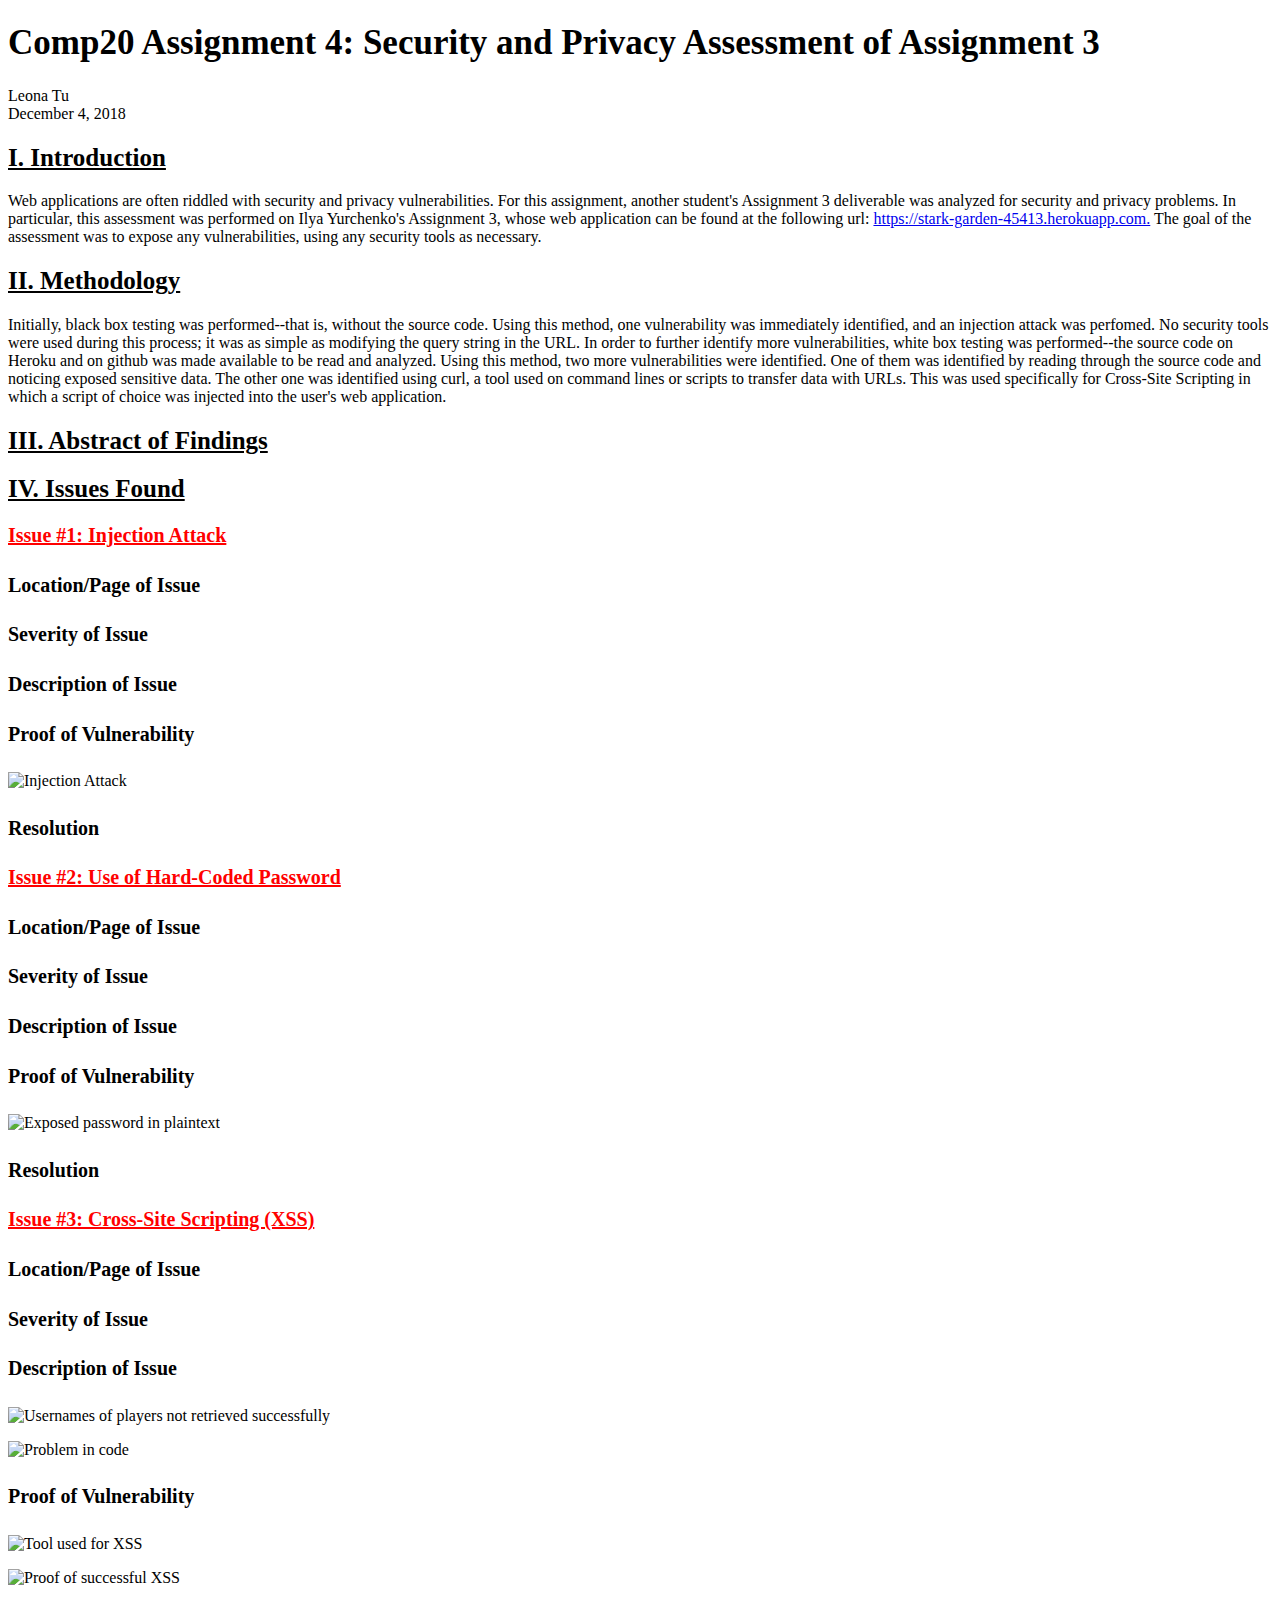
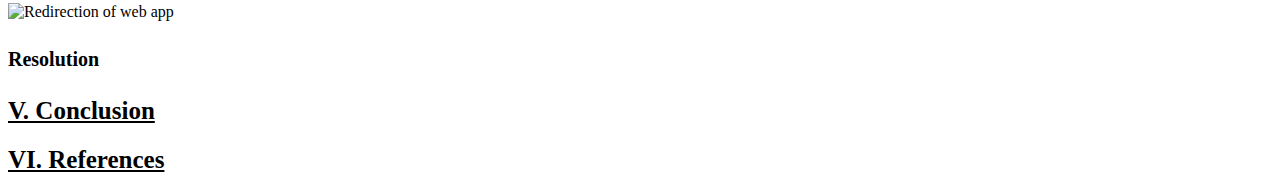
==== security/index.html @ 2bf47704 "added methodology and stylesheet" ====
<!DOCTYPE html>
<html>
<head>
	<meta charset="utf-8" />
	<title>Security</title>
	<link rel="stylesheet" href="style.css"/>
</head>

<body>
	<h1>Comp20 Assignment 4: Security and Privacy Assessment of Assignment 3</h1>
	<p>Leona Tu<br>December 4, 2018</p>


	<h2>I. Introduction</h2>
	<p> Web applications are often riddled with security and privacy vulnerabilities. For this assignment, another student's Assignment 3 deliverable was analyzed for security and privacy problems. In particular, this assessment was performed on Ilya Yurchenko's Assignment 3, whose web application can be found at the following url: <a href= "https://stark-garden-45413.herokuapp.com">https://stark-garden-45413.herokuapp.com.</a> The goal of the assessment was to expose any vulnerabilities, using any security tools as necessary.</p>


	<h2>II. Methodology</h2>
	<p>Initially, black box testing was performed--that is, without the source code. Using this method, one vulnerability was immediately identified, and an injection attack was perfomed. No security tools were used during this process; it was as simple as modifying the query string in the URL. In order to further identify more vulnerabilities, white box testing was performed--the source code on Heroku and on github was made available to be read and analyzed. Using this method, two more vulnerabilities were identified. One of them was identified by reading through the source code and noticing exposed sensitive data. The other one was identified using curl, a tool used on command lines or scripts to transfer data with URLs. This was used specifically for Cross-Site Scripting in which a script of choice was injected into the user's web application.</p> 

	<h2>III. Abstract of Findings</h2>

	<h2>IV. Issues Found</h2>

	<h3>Issue #1: Injection Attack</h3>
	
	<h4>Location/Page of Issue</h4>
	<h4>Severity of Issue</h4>
	<h4>Description of Issue</h4>
	<h4>Proof of Vulnerability</h4>
	<p><img src="injectionattack.png" alt="Injection Attack"/></p>
	<h4>Resolution</h4>
			
	<h3>Issue #2: Use of Hard-Coded Password</h3>
	
	<h4>Location/Page of Issue</h4>
	<h4>Severity of Issue</h4>
	<h4>Description of Issue</h4>
	<h4>Proof of Vulnerability</h4>
	<p><img src="sensitivedata.png" alt="Exposed password in plaintext"/></p>
	<h4>Resolution</h4>

	<h3>Issue #3: Cross-Site Scripting (XSS)</h3>
	
	<h4>Location/Page of Issue</h4>
	<h4>Severity of Issue</h4>
	<h4>Description of Issue</h4>

	<p><img src="beforexss.png" alt="Usernames of players not retrieved successfully"/></p>
	<p><img src="submitcode.png" alt="Problem in code"/></p>

	<h4>Proof of Vulnerability</h4>
	<p><img src="xss.png" alt="Tool used for XSS"/></p>
	<p><img src="xssproof.png" alt="Proof of successful XSS"/></p>
	<p><img src="afterxss.png" alt="Redirection of web app"/></p>

	<h4>Resolution</h4>



	<h2>V. Conclusion</h2>

	<h2>VI. References</h2>

	
</body>

</html>
---- security/style.css ----
h1{
	font-size: 35px;
}

h2{
	font-size: 25px;
	text-decoration: underline;
}

h3{
	font-size: 20px;
	color: red;
	text-decoration: underline;
}

h4{
	font-size: 20px;
}

img {
  max-width:100%;
  height:auto;
}
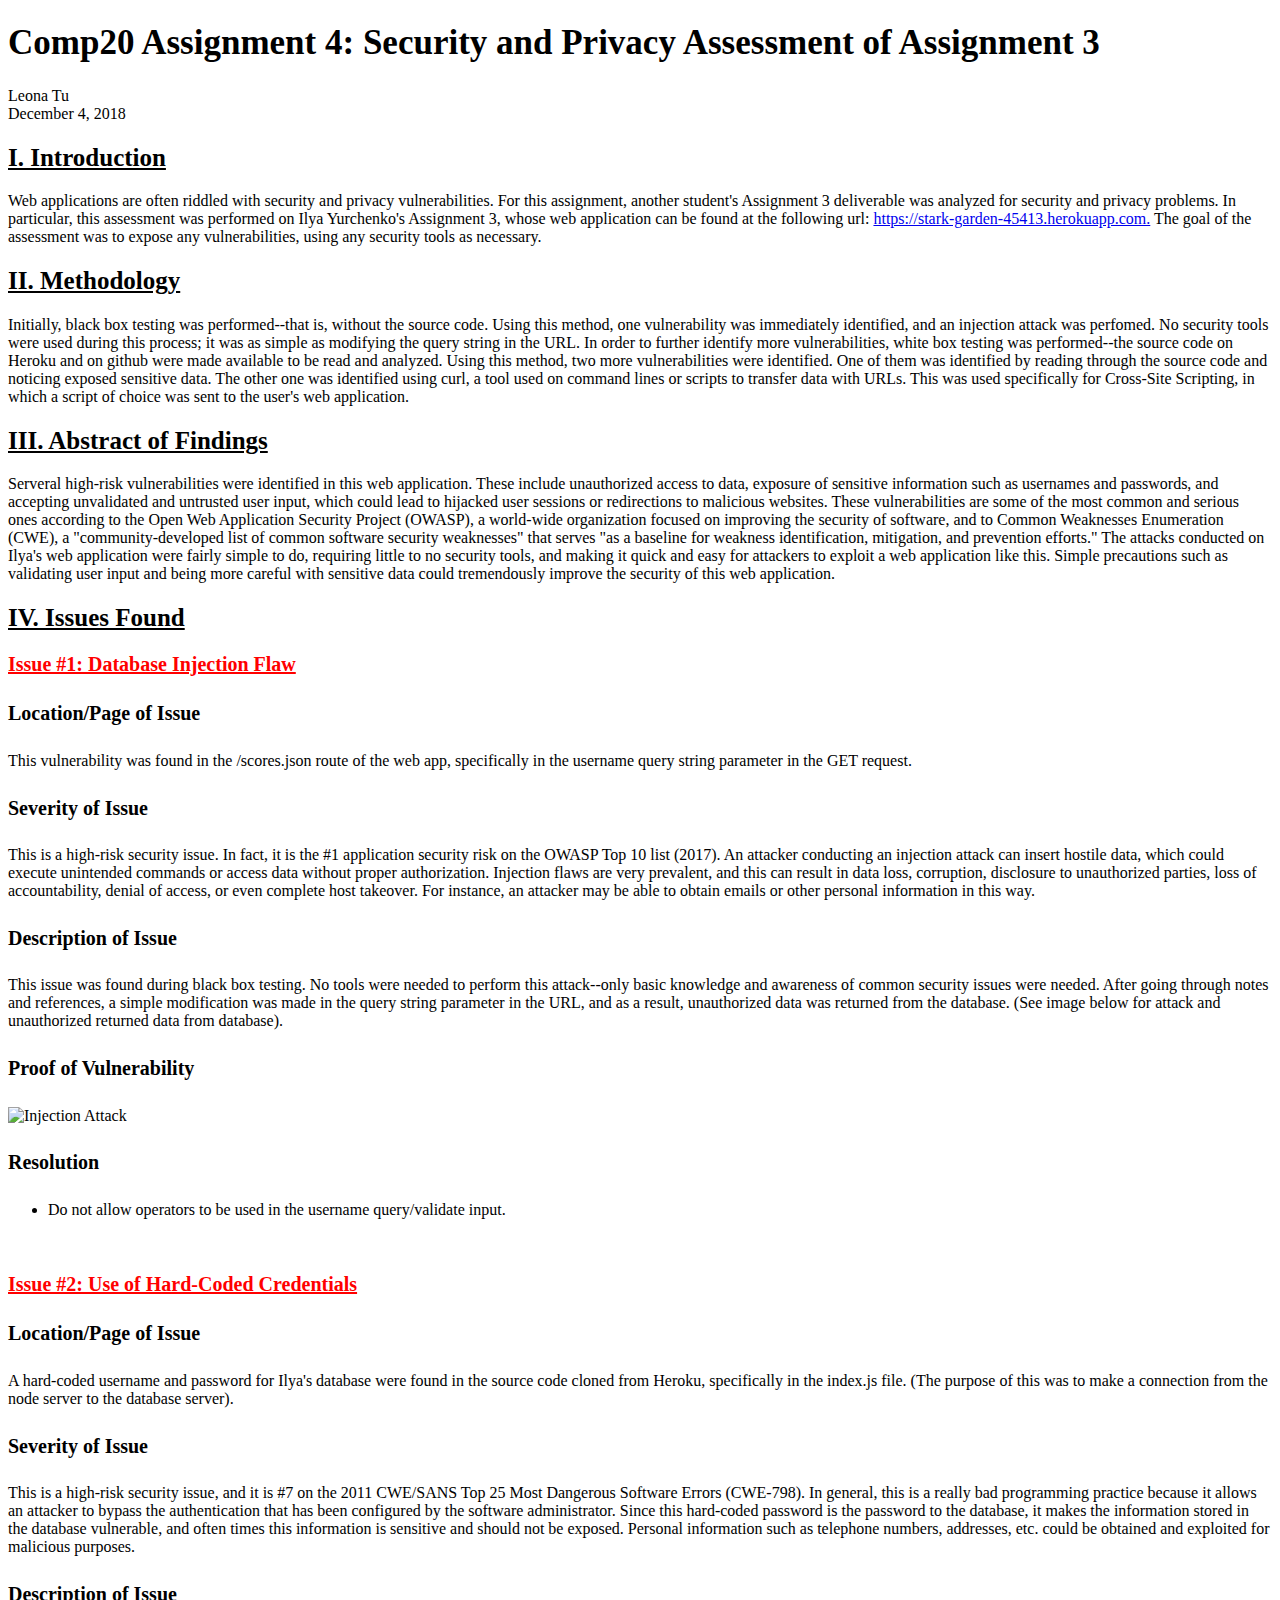
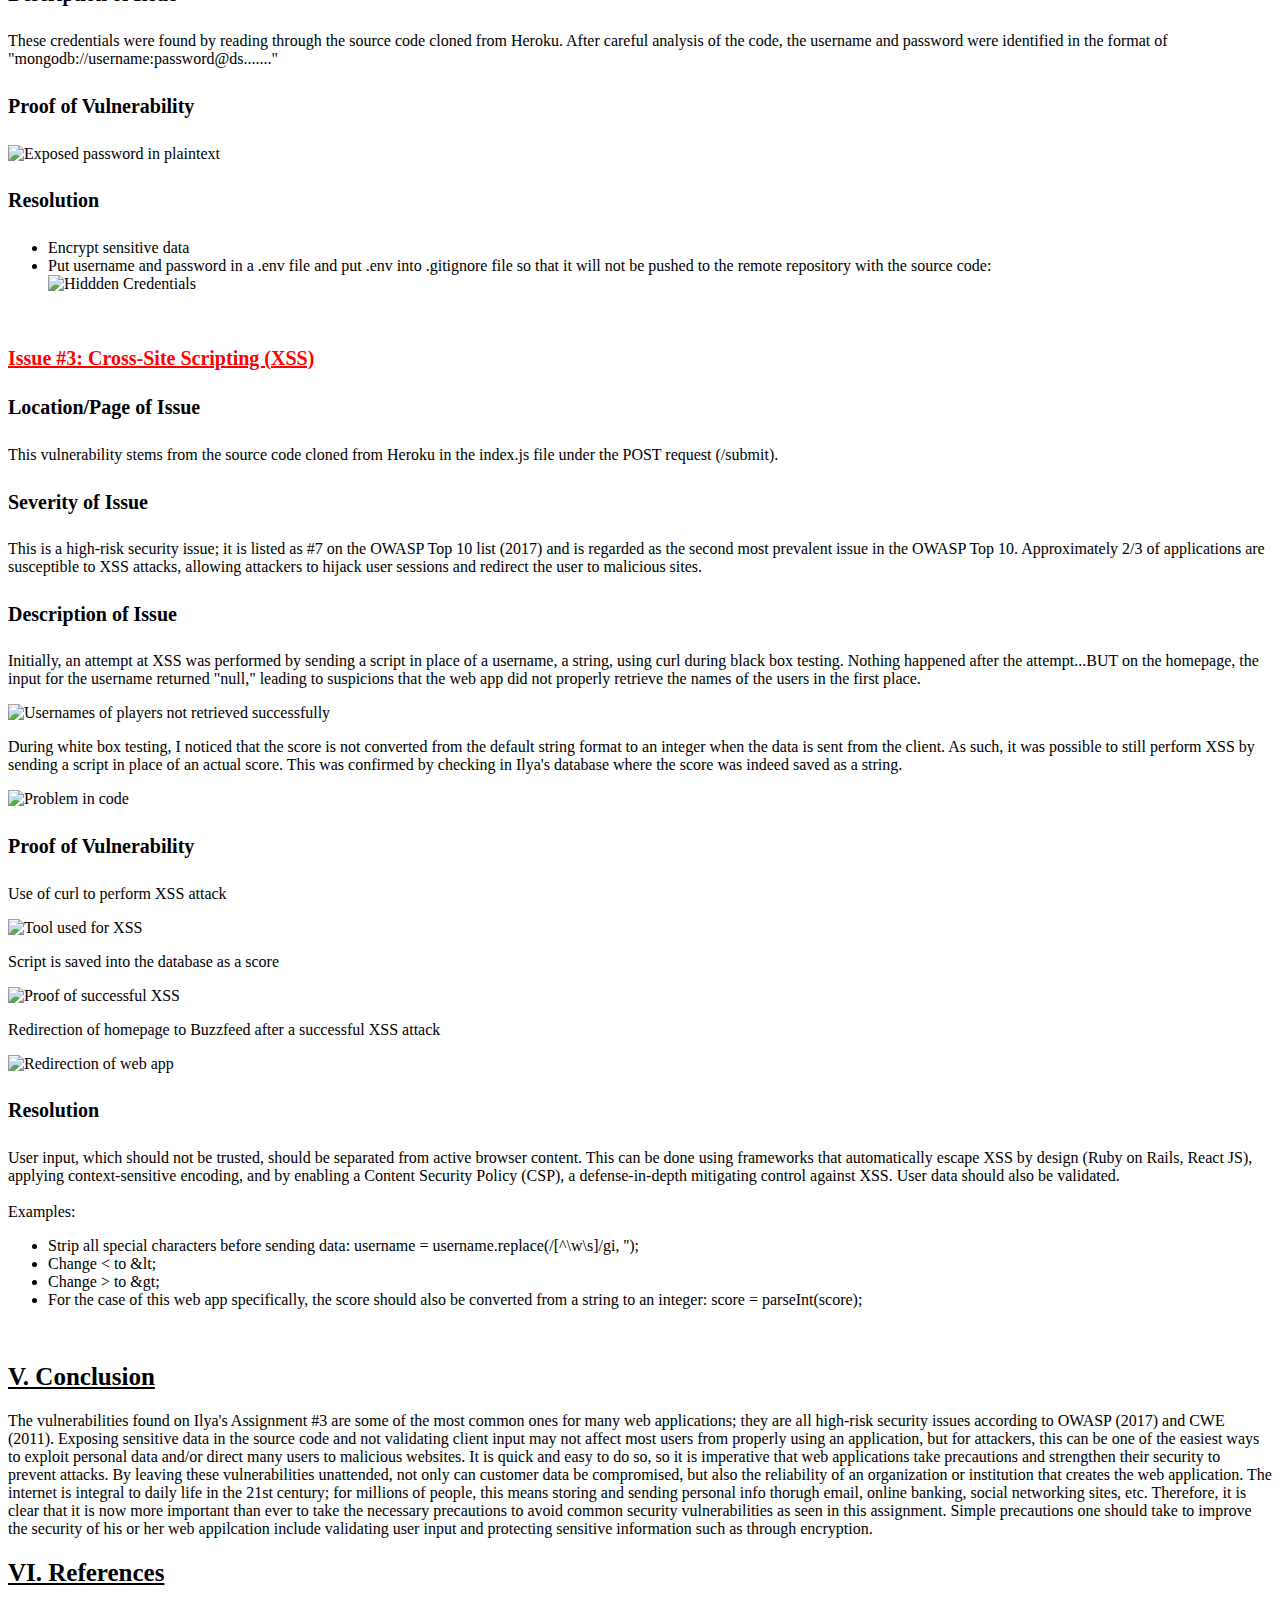
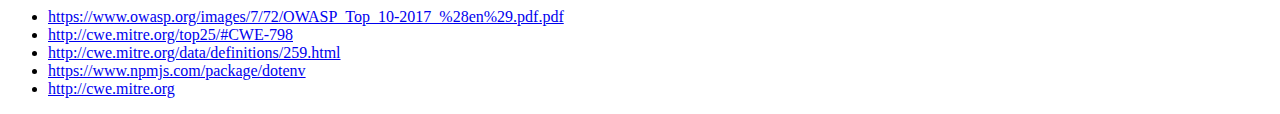
==== commit 81e34a32: "fixed typo" ====
--- a/security/index.html
+++ b/security/index.html
@@ -16,53 +16,102 @@
 
 
 	<h2>II. Methodology</h2>
-	<p>Initially, black box testing was performed--that is, without the source code. Using this method, one vulnerability was immediately identified, and an injection attack was perfomed. No security tools were used during this process; it was as simple as modifying the query string in the URL. In order to further identify more vulnerabilities, white box testing was performed--the source code on Heroku and on github was made available to be read and analyzed. Using this method, two more vulnerabilities were identified. One of them was identified by reading through the source code and noticing exposed sensitive data. The other one was identified using curl, a tool used on command lines or scripts to transfer data with URLs. This was used specifically for Cross-Site Scripting in which a script of choice was injected into the user's web application.</p> 
+	<p>Initially, black box testing was performed--that is, without the source code. Using this method, one vulnerability was immediately identified, and an injection attack was perfomed. No security tools were used during this process; it was as simple as modifying the query string in the URL. In order to further identify more vulnerabilities, white box testing was performed--the source code on Heroku and on github were made available to be read and analyzed. Using this method, two more vulnerabilities were identified. One of them was identified by reading through the source code and noticing exposed sensitive data. The other one was identified using curl, a tool used on command lines or scripts to transfer data with URLs. This was used specifically for Cross-Site Scripting, in which a script of choice was sent to the user's web application.</p> 
 
 	<h2>III. Abstract of Findings</h2>
+	<p>Serveral high-risk vulnerabilities were identified in this web application. These include unauthorized access to data, exposure of sensitive information such as usernames and passwords, and accepting unvalidated and untrusted user input, which could lead to hijacked user sessions or redirections to malicious websites. These vulnerabilities are some of the most common and serious ones according to the Open Web Application Security Project (OWASP), a world-wide organization focused on improving the security of software, and to Common Weaknesses Enumeration (CWE), a "community-developed list of common software security weaknesses" that serves "as a baseline for weakness identification, mitigation, and prevention efforts." The attacks conducted on Ilya's web application were fairly simple to do, requiring little to no security tools, and making it quick and easy for attackers to exploit a web application like this. Simple precautions such as validating user input and being more careful with sensitive data could tremendously improve the security of this web application.</p>
 
 	<h2>IV. Issues Found</h2>
 
-	<h3>Issue #1: Injection Attack</h3>
+	<h3>Issue #1: Database Injection Flaw</h3>
 	
 	<h4>Location/Page of Issue</h4>
+	<p>This vulnerability was found in the /scores.json route of the web app, specifically in the username query string parameter in the GET request.</p>
+
 	<h4>Severity of Issue</h4>
+	<p>This is a high-risk security issue. In fact, it is the #1 application security risk on the OWASP Top 10 list (2017). An attacker conducting an injection attack can insert hostile data, which could execute unintended commands or access data without proper authorization. Injection flaws are very prevalent, and this can result in data loss, corruption, disclosure to unauthorized parties, loss of accountability, denial of access, or even complete host takeover. For instance, an attacker may be able to obtain emails or other personal information in this way.</p>
+
 	<h4>Description of Issue</h4>
+	<p>This issue was found during black box testing. No tools were needed to perform this attack--only basic knowledge and awareness of common security issues were needed. After going through notes and references, a simple modification was made in the query string parameter in the URL, and as a result, unauthorized data was returned from the database. (See image below for attack and unauthorized returned data from database).</p>
+
+
 	<h4>Proof of Vulnerability</h4>
 	<p><img src="injectionattack.png" alt="Injection Attack"/></p>
+
 	<h4>Resolution</h4>
-			
-	<h3>Issue #2: Use of Hard-Coded Password</h3>
+	<ul>
+		<li>Do not allow operators to be used in the username query/validate input.</li>
+	</ul>
+	<br>
+
+	<h3>Issue #2: Use of Hard-Coded Credentials</h3>
 	
 	<h4>Location/Page of Issue</h4>
+	<p>A hard-coded username and password for Ilya's database were found in the source code cloned from Heroku, specifically in the index.js file. (The purpose of this was to make a connection from the node server to the database server). </p>
+
 	<h4>Severity of Issue</h4>
+	<p>This is a high-risk security issue, and it is #7 on the 2011 CWE/SANS Top 25 Most Dangerous Software Errors (CWE-798). In general, this is a really bad programming practice because it allows an attacker to bypass the authentication that has been configured by the software administrator. Since this hard-coded password is the password to the database, it makes the information stored in the database vulnerable, and often times this information is sensitive and should not be exposed. Personal information such as telephone numbers, addresses, etc. could be obtained and exploited for malicious purposes.</p>
+
 	<h4>Description of Issue</h4>
+	<p>These credentials were found by reading through the source code cloned from Heroku. After careful analysis of the code, the username and password were identified in the format of "mongodb://username:password@ds......."
+
 	<h4>Proof of Vulnerability</h4>
 	<p><img src="sensitivedata.png" alt="Exposed password in plaintext"/></p>
+
 	<h4>Resolution</h4>
+	<ul>
+		<li>Encrypt sensitive data</li>
+		<li>Put username and password in a .env file and put .env into .gitignore file so that it will not be pushed to the remote repository with the source code: </li>
+		<img src="env.png" alt="Hiddden Credentials"/>
+	</ul>
+	<br>
 
 	<h3>Issue #3: Cross-Site Scripting (XSS)</h3>
 	
 	<h4>Location/Page of Issue</h4>
+	<p>This vulnerability stems from the source code cloned from Heroku in the index.js file under the POST request (/submit).</p>
+
 	<h4>Severity of Issue</h4>
+	<p>This is a high-risk security issue; it is listed as #7 on the OWASP Top 10 list (2017) and is regarded as the second most prevalent issue in the OWASP Top 10. Approximately 2/3 of applications are susceptible to XSS attacks, allowing attackers to hijack user sessions and redirect the user to malicious sites.</p>
+
 	<h4>Description of Issue</h4>
 
+	<p>Initially, an attempt at XSS was performed by sending a script in place of a username, a string, using curl during black box testing. Nothing happened after the attempt...BUT on the homepage, the input for the username returned "null," leading to suspicions that the web app did not properly retrieve the names of the users in the first place.
 	<p><img src="beforexss.png" alt="Usernames of players not retrieved successfully"/></p>
+
+	During white box testing, I noticed that the score is not converted from the default string format to an integer when the data is sent from the client. As such, it was possible to still perform XSS by sending a script in place of an actual score. This was confirmed by checking in Ilya's database where the score was indeed saved as a string.
 	<p><img src="submitcode.png" alt="Problem in code"/></p>
 
 	<h4>Proof of Vulnerability</h4>
+	<p>Use of curl to perform XSS attack</p>
 	<p><img src="xss.png" alt="Tool used for XSS"/></p>
+
+	<p>Script is saved into the database as a score</p>
 	<p><img src="xssproof.png" alt="Proof of successful XSS"/></p>
+
+	<p>Redirection of homepage to Buzzfeed after a successful XSS attack</p>
 	<p><img src="afterxss.png" alt="Redirection of web app"/></p>
 
 	<h4>Resolution</h4>
-
-
+	<p>User input, which should not be trusted, should be separated from active browser content. This can be done using frameworks that automatically escape XSS by design (Ruby on Rails, React JS), applying context-sensitive encoding, and by enabling a Content Security Policy (CSP), a defense-in-depth mitigating control against XSS. User data should also be validated. <br><br> Examples:</p>
+	<ul>
+		<li>Strip all special characters before sending data: username = username.replace(/[^\w\s]/gi, ''); 
+		<li>Change &lt; to &amp;lt;</li>
+		<li>Change &gt; to &amp;gt;</li>
+		<li>For the case of this web app specifically, the score should also be converted from a string to an integer: score = parseInt(score); </li>
+	</ul>
+	<br>
 
 	<h2>V. Conclusion</h2>
+	<p>The vulnerabilities found on Ilya's Assignment #3 are some of the most common ones for many web applications; they are all high-risk security issues according to OWASP (2017) and CWE (2011). Exposing sensitive data in the source code and not validating client input may not affect most users from properly using an application, but for attackers, this can be one of the easiest ways to exploit personal data and/or direct many users to malicious websites. It is quick and easy to do so, so it is imperative that web applications take precautions and strengthen their security to prevent attacks. By leaving these vulnerabilities unattended, not only can customer data be compromised, but also the reliability of an organization or institution that creates the web application. The internet is integral to daily life in the 21st century; for millions of people, this means storing and sending personal info thorugh email, online banking, social networking sites, etc. Therefore, it is clear that it is now more important than ever to take the necessary precautions to avoid common security vulnerabilities as seen in this assignment. Simple precautions one should take to improve the security of his or her web appilcation include validating user input and protecting sensitive information such as through encryption.</p>
 
 	<h2>VI. References</h2>
-
-	
+	<ul>
+		<li><a href="https://www.owasp.org/images/7/72/OWASP_Top_10-2017_%28en%29.pdf.pdf">https://www.owasp.org/images/7/72/OWASP_Top_10-2017_%28en%29.pdf.pdf</a></li>
+		<li><a href="http://cwe.mitre.org/top25/#CWE-798">http://cwe.mitre.org/top25/#CWE-798</a></li>
+		<li><a href="http://cwe.mitre.org/data/definitions/259.html">http://cwe.mitre.org/data/definitions/259.html</a></li>
+		<li><a href="https://www.npmjs.com/package/dotenv">https://www.npmjs.com/package/dotenv</a></li>
+		<li><a href="http://cwe.mitre.org">http://cwe.mitre.org</a></li>
+	</ul>
 </body>
-
 </html>